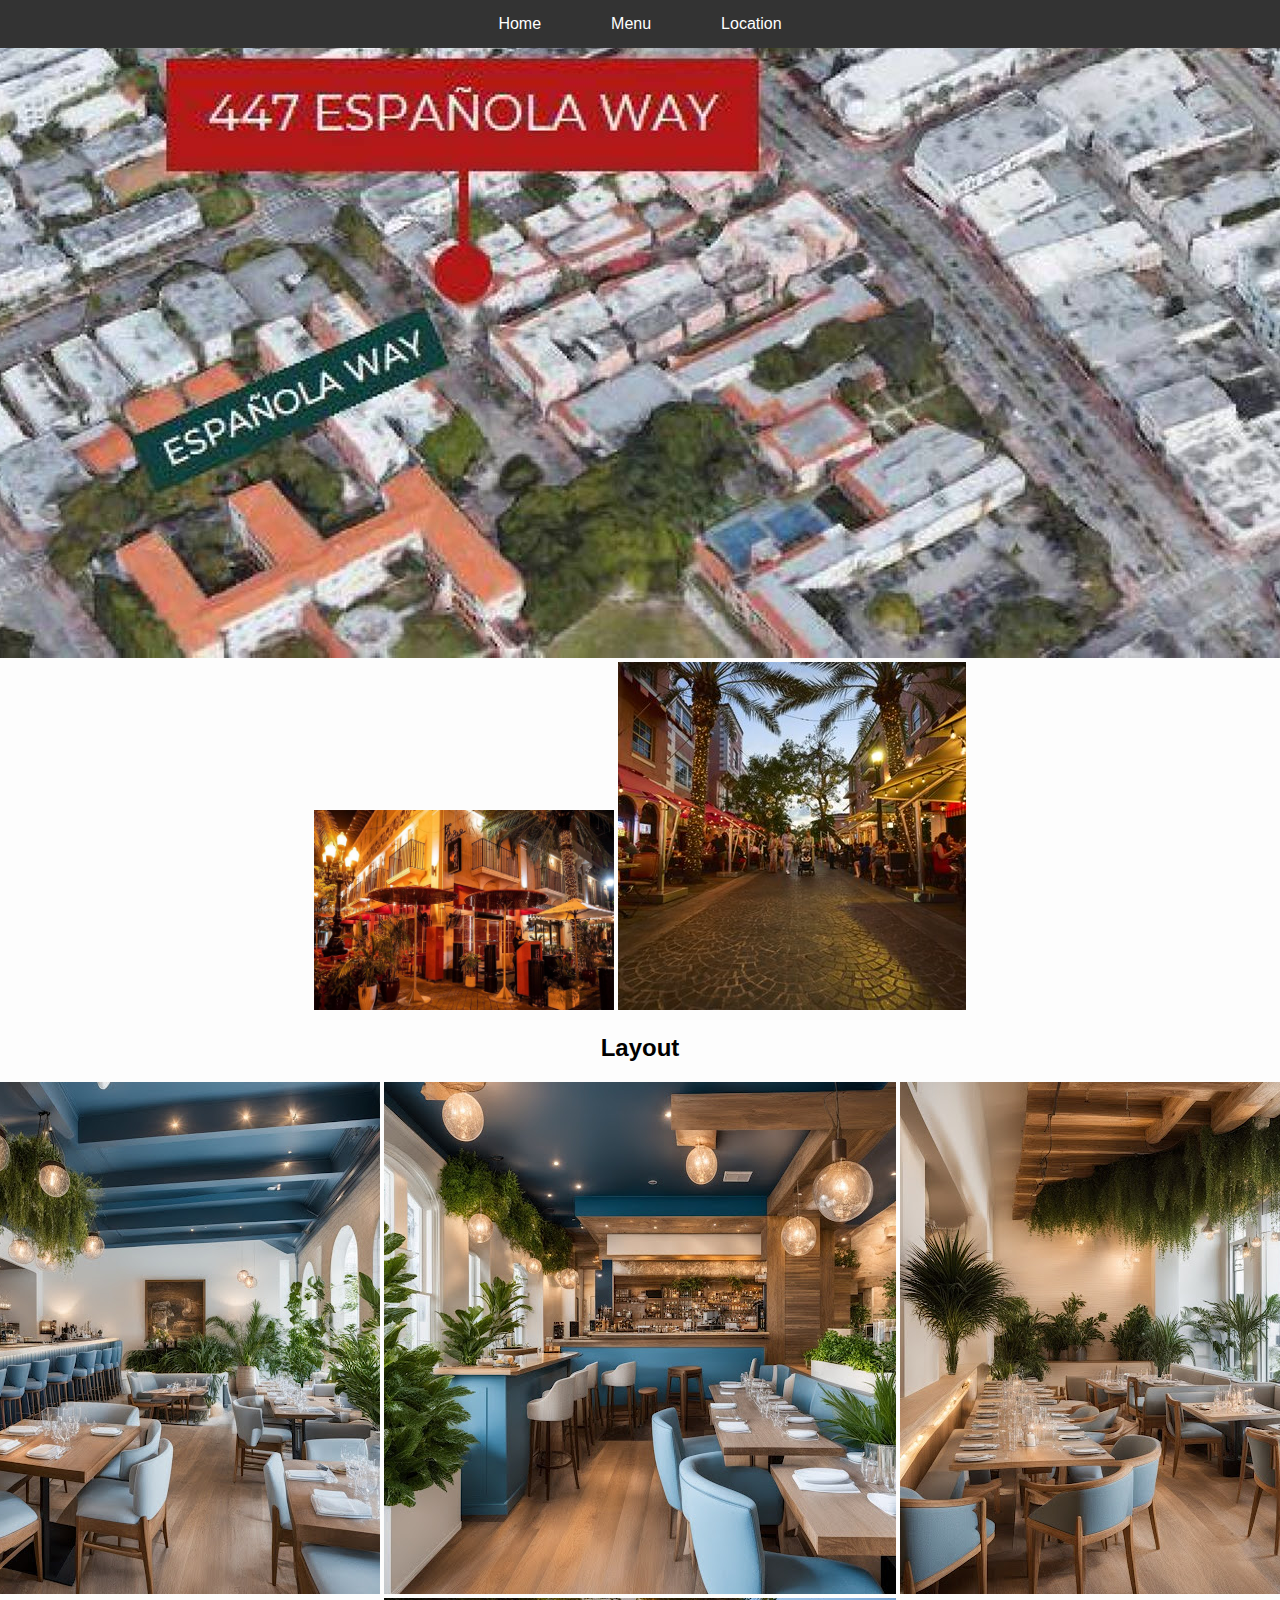
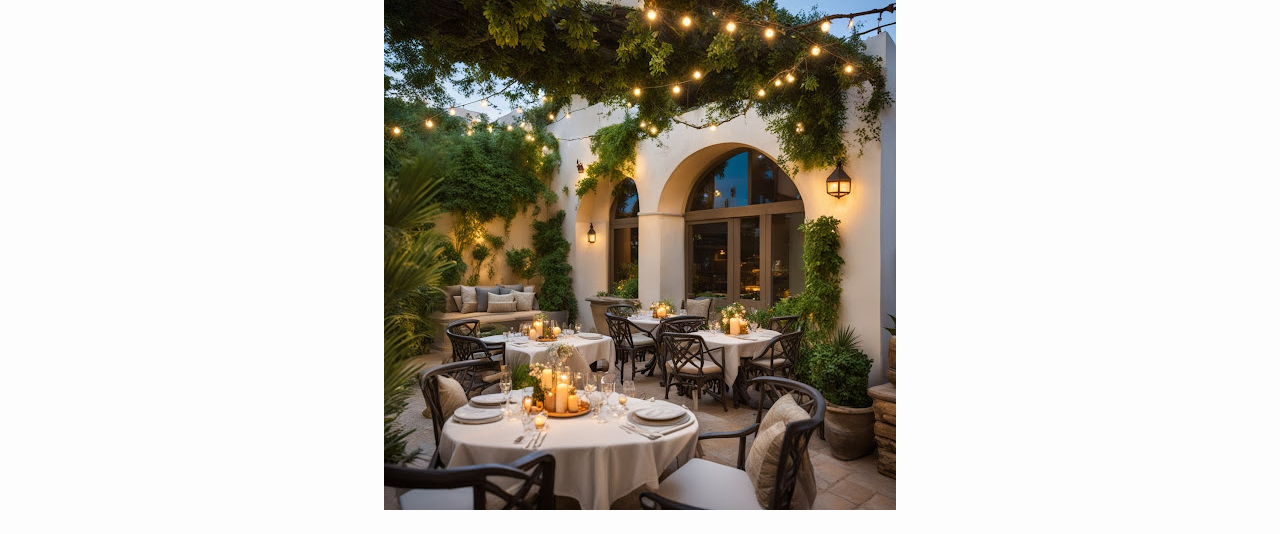
==== location.html @ dc6ff51f "changed image size" ====
<!DOCTYPE html>
<html lang="en">
<head>
    <meta charset="UTF-8">
    <meta name="viewport" content="width=device-width, initial-scale=1.0">
    <title>Greek Restaurant - Location</title>
    <link rel="stylesheet" href="styles.css">
</head>
<body>
    <header>
        <nav>
            <ul>
                <li><a href="index.html">Home</a></li>
                <li><a href="menu.html">Menu</a></li>
                <li><a href="location.html">Location</a></li>
            </ul>
        </nav>
    </header>

    <main>
        <section id="location">
            <h1>Our Location</h1>
           
            <p>State: Florida</p>

            <p>City: Miami Beach</p>

            <p>Street: 447 Espanola Way</p>

            <img src="Images/Espanola3.jpg" alt="Espanola3">

            <img src="Images/Espanola1.jpg" width="300" height="200" alt="Espanola1">
            
            <img src="Images/Espanola2.jpg" alt="Espanola2">
        </section>

        </section>

        <section id="pictures">
            <h2>Layout</h2>
                    <img src="Images/ResLayout1.jpg" alt="ResLayout1">

                    <img src="Images/ResLayout2.jpg" alt="ResLayout2">

                    <img src="Images/ResLayout3.jpg" alt="ResLayout3">

                    <img src="Images/ResLayout4.jpg" alt="ResLayout4">

                    <img src="Images/ResLayout5.jpg" alt="ResLayout5">

                    <img src="Images/ResLayout6.jpg" alt="ResLayout6">

            <!-- Add pictures here -->
        </section>
    </main>
</body>
</html>
---- styles.css ----
body {
    font-family: Arial, sans-serif;
    margin: 0;
    padding: 0;
    background-color: #fdfdfd; /* Pearl white background */
    color: #000000; /* Black text */
    display: flex;
    justify-content: center;
    align-items: center;
    flex-direction: column;
    height: 100vh;
}

header {
    background-color: #333;
    width: 100%;
    position: fixed;
    top: 0;
}

nav ul {
    list-style: none;
    margin: 0;
    padding: 0;
    display: flex;
    justify-content: center;
}

nav ul li {
    margin: 0 15px;
}

nav ul li a {
    color: white;
    text-decoration: none;
    padding: 15px 20px;
    display: block;
}

nav ul li a:hover {
    background-color: #575757;
}

main {
    padding-top: 70px; /* To avoid content being hidden behind fixed header */
    text-align: center;
}

section {
    margin: 20px 0;
}

h1, h2 {
    color: #000000; /* Black text */
}

p {
    color: #000000; /* Black text */
}
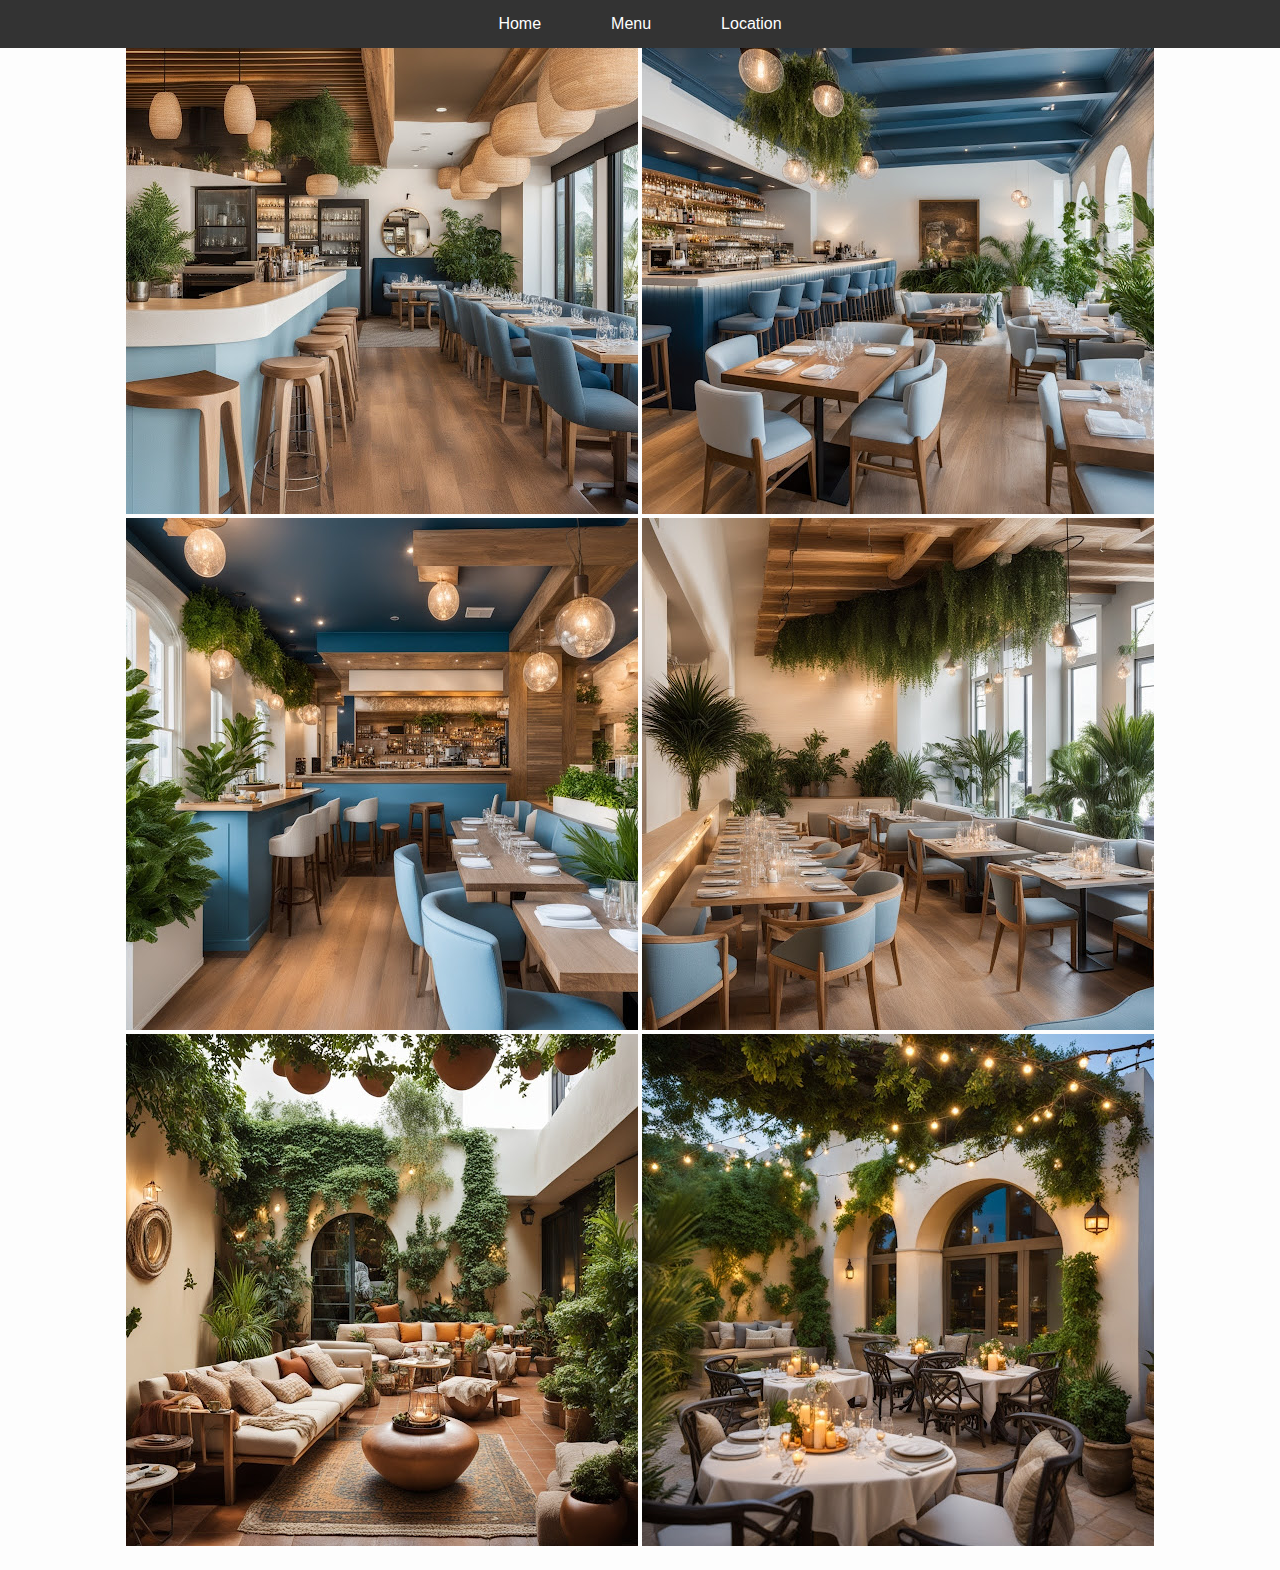
==== commit 02129735: "changed image size" ====
--- a/location.html
+++ b/location.html
@@ -27,7 +27,7 @@
 
             <p>Street: 447 Espanola Way</p>
 
-            <img src="Images/Espanola3.jpg" alt="Espanola3">
+            <img src="Images/Espanola3.jpg" width="300" height="200" alt="Espanola3">
 
             <img src="Images/Espanola1.jpg" width="300" height="200" alt="Espanola1">
             
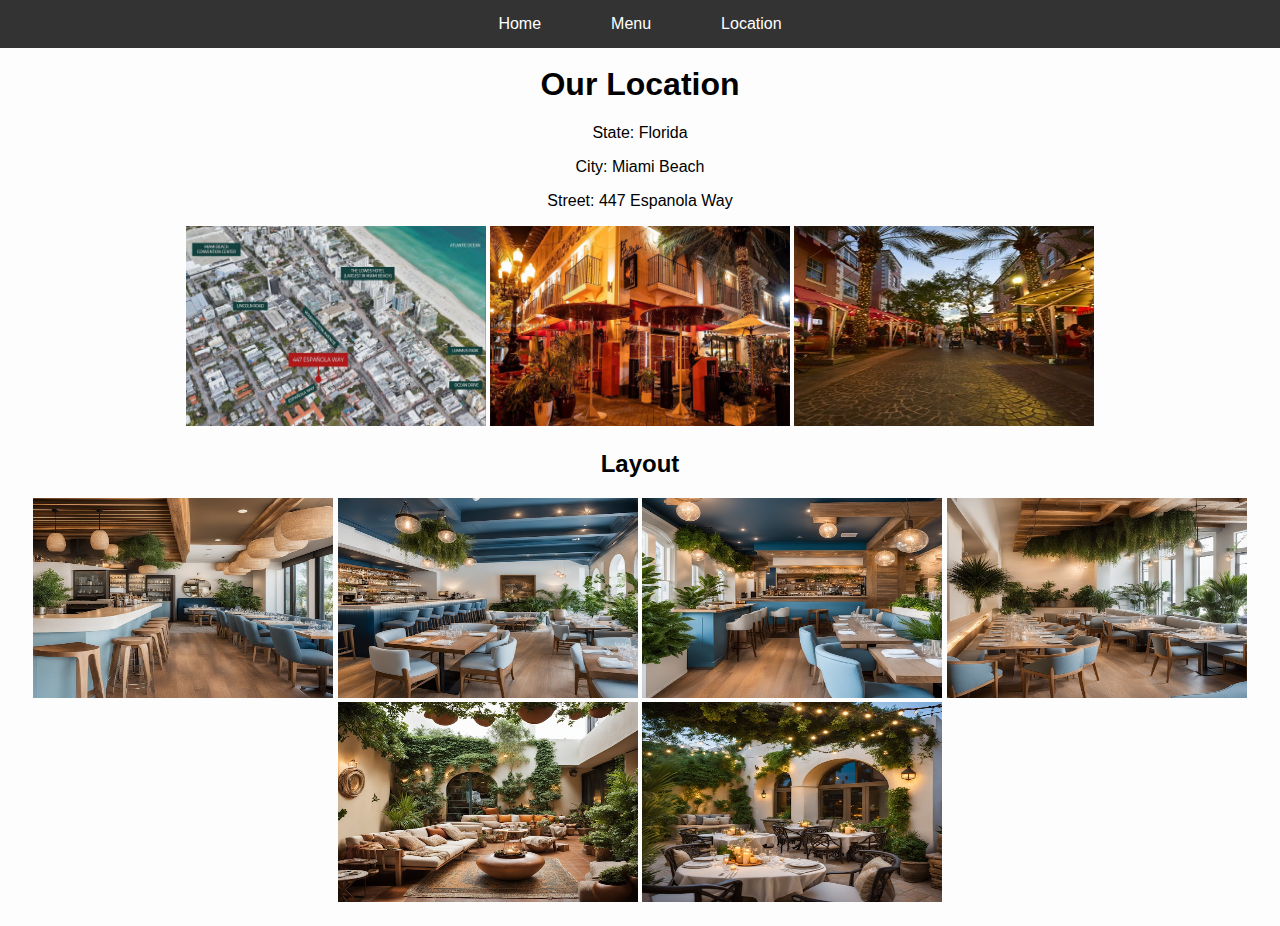
==== commit bdbf143e: "change size" ====
--- a/location.html
+++ b/location.html
@@ -18,7 +18,8 @@
     </header>
 
     <main>
-        <section id="location">
+        <section id="location-details">
+           
             <h1>Our Location</h1>
            
             <p>State: Florida</p>
@@ -31,24 +32,24 @@
 
             <img src="Images/Espanola1.jpg" width="300" height="200" alt="Espanola1">
             
-            <img src="Images/Espanola2.jpg" alt="Espanola2">
+            <img src="Images/Espanola2.jpg" width="300" height="200" alt="Espanola2">
         </section>
 
         </section>
 
         <section id="pictures">
             <h2>Layout</h2>
-                    <img src="Images/ResLayout1.jpg" alt="ResLayout1">
+                    <img src="Images/ResLayout1.jpg"  width="300" height="200" alt="ResLayout1">
 
-                    <img src="Images/ResLayout2.jpg" alt="ResLayout2">
+                    <img src="Images/ResLayout2.jpg"  width="300" height="200" alt="ResLayout2">
 
-                    <img src="Images/ResLayout3.jpg" alt="ResLayout3">
+                    <img src="Images/ResLayout3.jpg"  width="300" height="200" alt="ResLayout3">
 
-                    <img src="Images/ResLayout4.jpg" alt="ResLayout4">
+                    <img src="Images/ResLayout4.jpg"  width="300" height="200" alt="ResLayout4">
 
-                    <img src="Images/ResLayout5.jpg" alt="ResLayout5">
+                    <img src="Images/ResLayout5.jpg"  width="300" height="200" alt="ResLayout5">
 
-                    <img src="Images/ResLayout6.jpg" alt="ResLayout6">
+                    <img src="Images/ResLayout6.jpg"  width="300" height="200" alt="ResLayout6">
 
             <!-- Add pictures here -->
         </section>
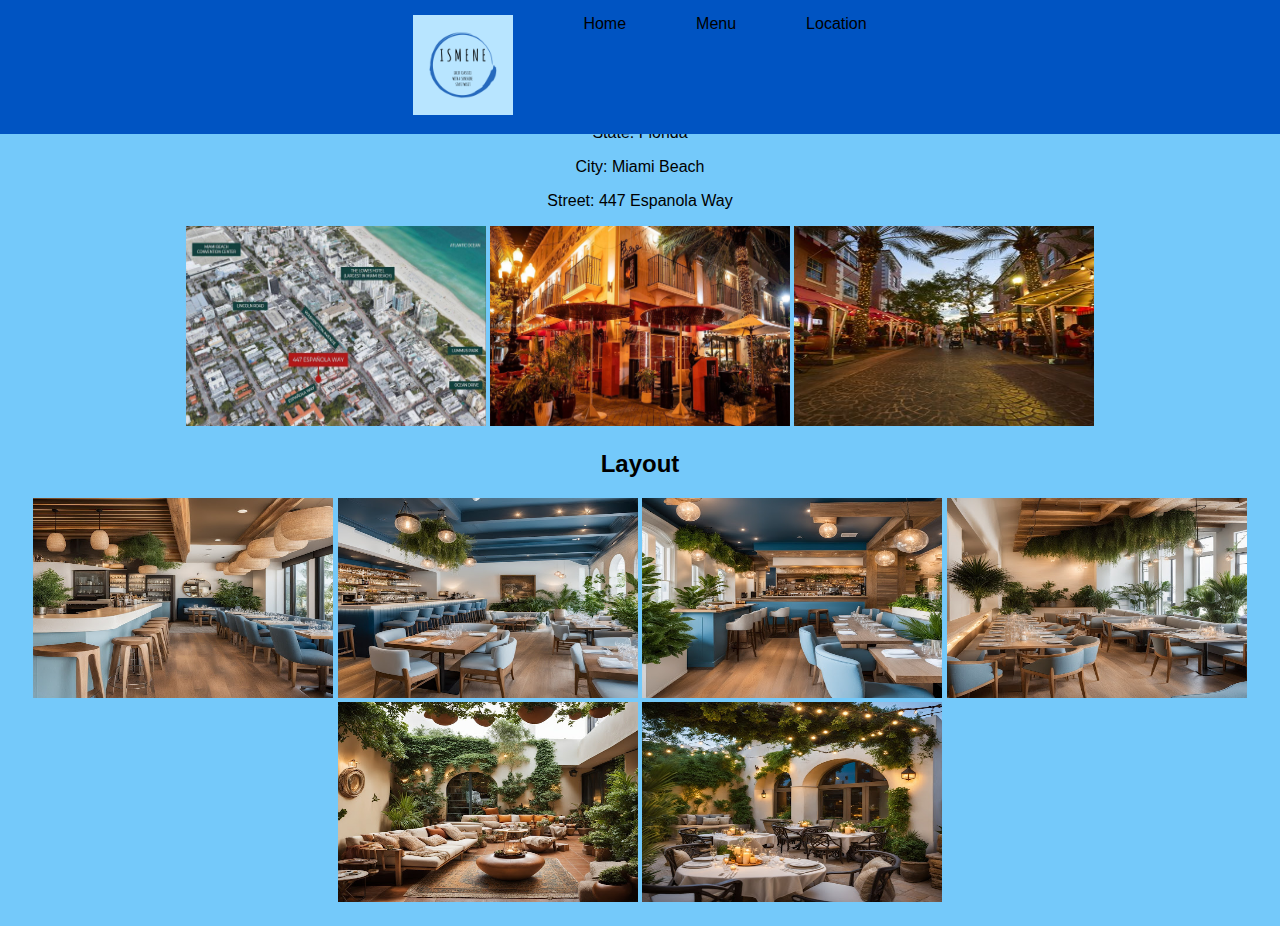
==== commit e09e78c5: "added logo to all pages" ====
--- a/location.html
+++ b/location.html
@@ -10,6 +10,7 @@
     <header>
         <nav>
             <ul>
+                <li><a href="index.html"><img src="Images/TempLogo.png" width="100" height="100"  alt="logo" class="nav-logo"></a></li>
                 <li><a href="index.html">Home</a></li>
                 <li><a href="menu.html">Menu</a></li>
                 <li><a href="location.html">Location</a></li>
--- a/styles.css
+++ b/styles.css
@@ -2,8 +2,8 @@
     font-family: Arial, sans-serif;
     margin: 0;
     padding: 0;
-    background-color: #fdfdfd; /* Pearl white background */
-    color: #000000; /* Black text */
+    background-color: #74c9fa; /* Pearl white background */
+    color: #0054c2; /* Black text */
     display: flex;
     justify-content: center;
     align-items: center;
@@ -12,7 +12,7 @@
 }
 
 header {
-    background-color: #333;
+    background-color: #0054c2;
     width: 100%;
     position: fixed;
     top: 0;
@@ -31,7 +31,7 @@
 }
 
 nav ul li a {
-    color: white;
+    color: rgb(0, 0, 0);
     text-decoration: none;
     padding: 15px 20px;
     display: block;
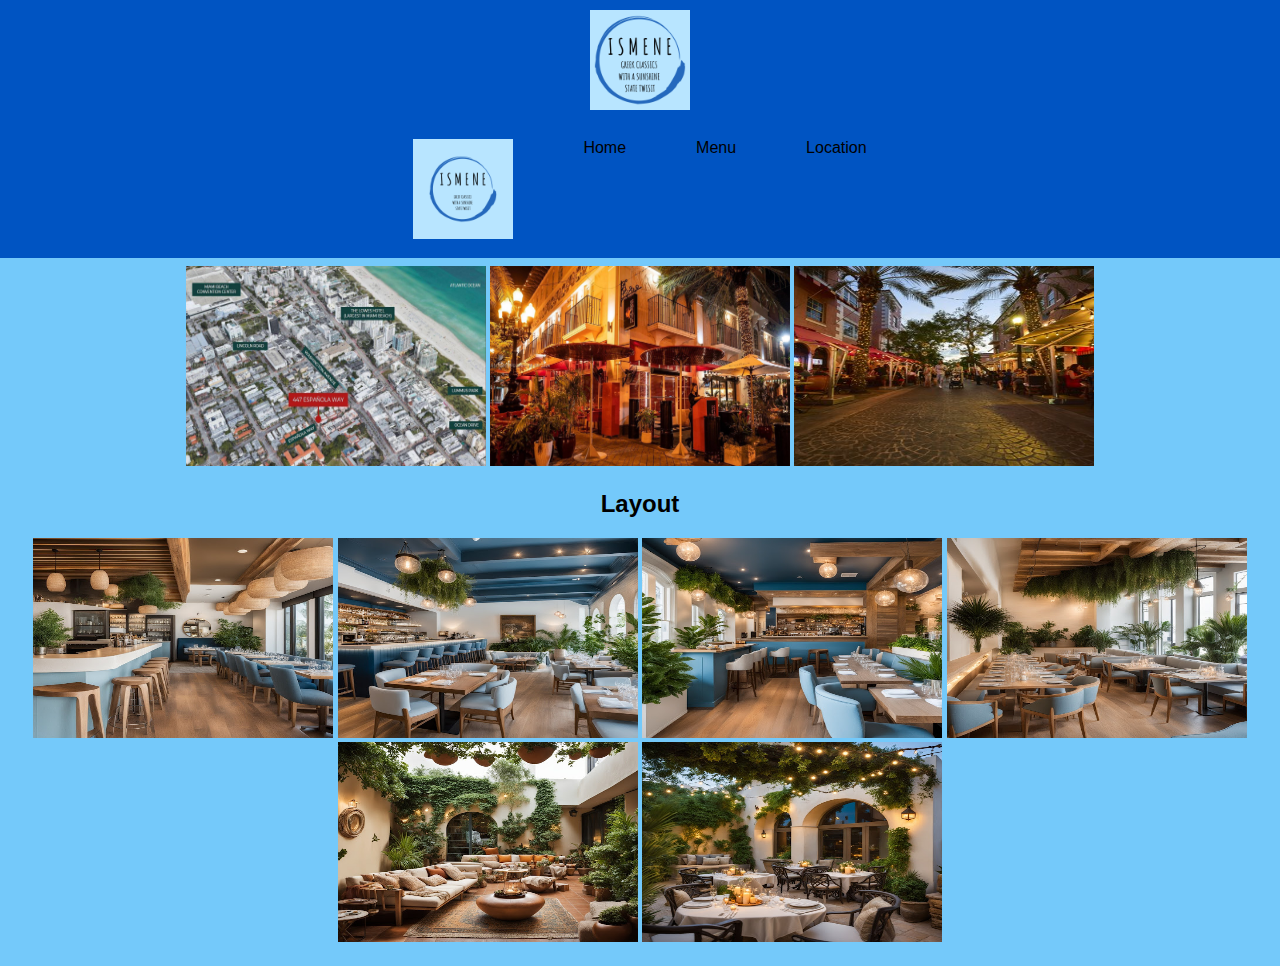
==== commit e9b05afe: "cool" ====
--- a/location.html
+++ b/location.html
@@ -8,6 +8,9 @@
 </head>
 <body>
     <header>
+        <div class="logo-container">
+            <a href="index.html"><img src="Images/TempLogo2.png" width="100" height="100"  alt="logo" class="nav-logo"></a>
+        </div>
         <nav>
             <ul>
                 <li><a href="index.html"><img src="Images/TempLogo.png" width="100" height="100"  alt="logo" class="nav-logo"></a></li>
--- a/styles.css
+++ b/styles.css
@@ -2,8 +2,8 @@
     font-family: Arial, sans-serif;
     margin: 0;
     padding: 0;
-    background-color: #74c9fa; /* Pearl white background */
-    color: #0054c2; /* Black text */
+    background-color: #74c9fa; /* Page light blue */
+    color: #0054c2; /* Dark BLue but dont know where */
     display: flex;
     justify-content: center;
     align-items: center;
@@ -16,6 +16,22 @@
     width: 100%;
     position: fixed;
     top: 0;
+    display: flex;
+    flex-direction: column;
+    align-items: center;
+}
+
+.logo-container {
+    padding: 10px;
+    background-color: #0054c2; /* Dark Blue */
+    width: 100%;
+    text-align: center;
+}
+
+.nav-logo {
+    max-width: 100%;
+    height: auto;
+    background-color: #0054c2;
 }
 
 nav ul {
@@ -24,6 +40,7 @@
     padding: 0;
     display: flex;
     justify-content: center;
+    width: 100%;
 }
 
 nav ul li {
@@ -42,7 +59,7 @@
 }
 
 main {
-    padding-top: 70px; /* To avoid content being hidden behind fixed header */
+    padding-top: 150px; /* To avoid content being hidden behind fixed header */
     text-align: center;
 }
 
@@ -57,3 +74,19 @@
 p {
     color: #000000; /* Black text */
 }
+
+@media (max-width: 768px) {
+    nav ul {
+        flex-direction: column;
+        text-align: center;
+    }
+
+    nav ul li {
+        margin: 0.5rem 0;
+    }
+
+    .nav-logo {
+        width: 100%;
+        height: auto;
+    }
+}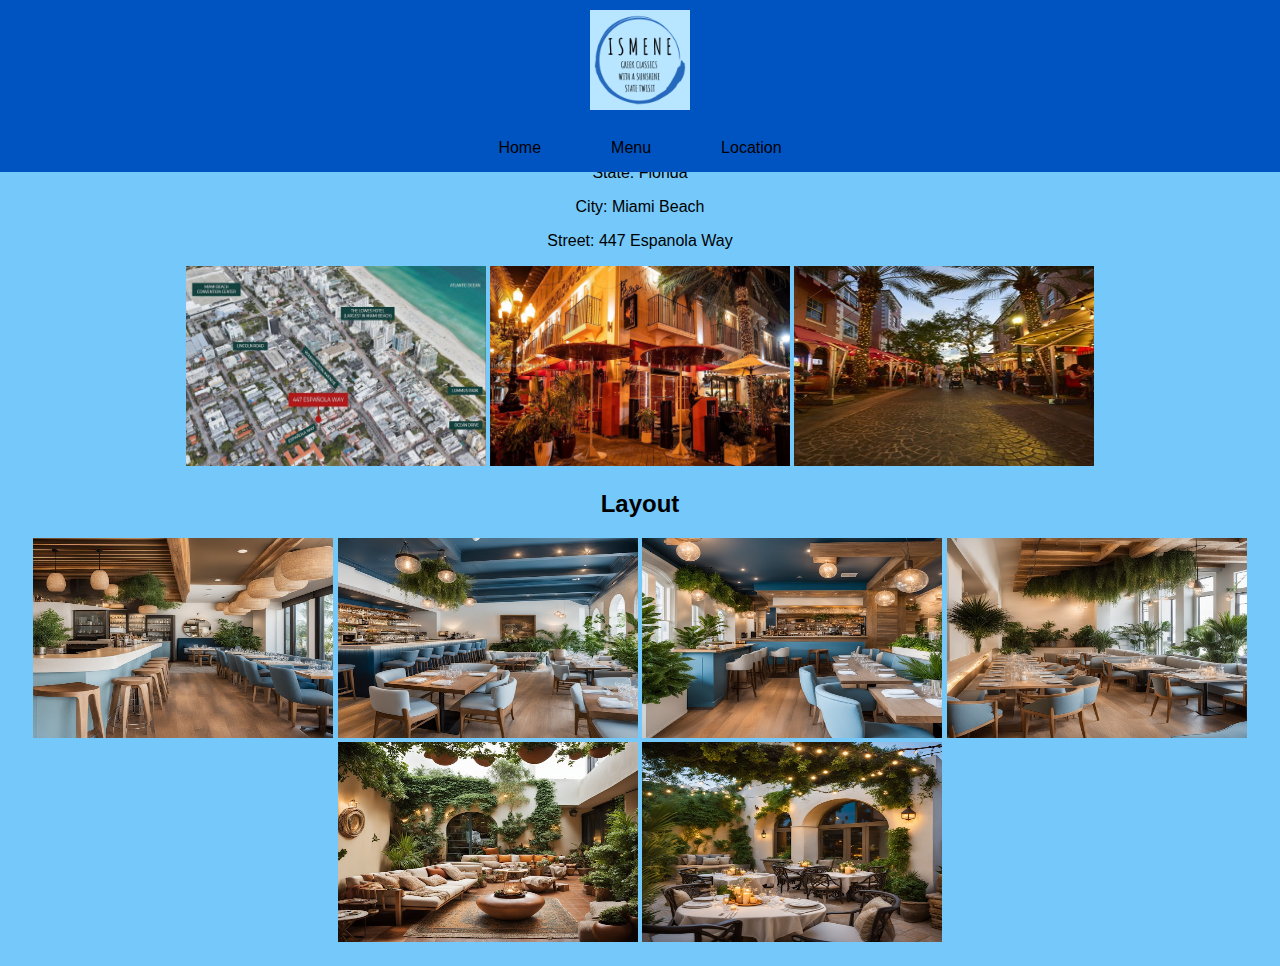
==== commit 3a0b3bdb: "changed logo" ====
--- a/location.html
+++ b/location.html
@@ -13,7 +13,6 @@
         </div>
         <nav>
             <ul>
-                <li><a href="index.html"><img src="Images/TempLogo.png" width="100" height="100"  alt="logo" class="nav-logo"></a></li>
                 <li><a href="index.html">Home</a></li>
                 <li><a href="menu.html">Menu</a></li>
                 <li><a href="location.html">Location</a></li>
@@ -24,7 +23,7 @@
     <main>
         <section id="location-details">
            
-            <h1>Our Location</h1>
+            <h1>Location</h1>
            
             <p>State: Florida</p>
 
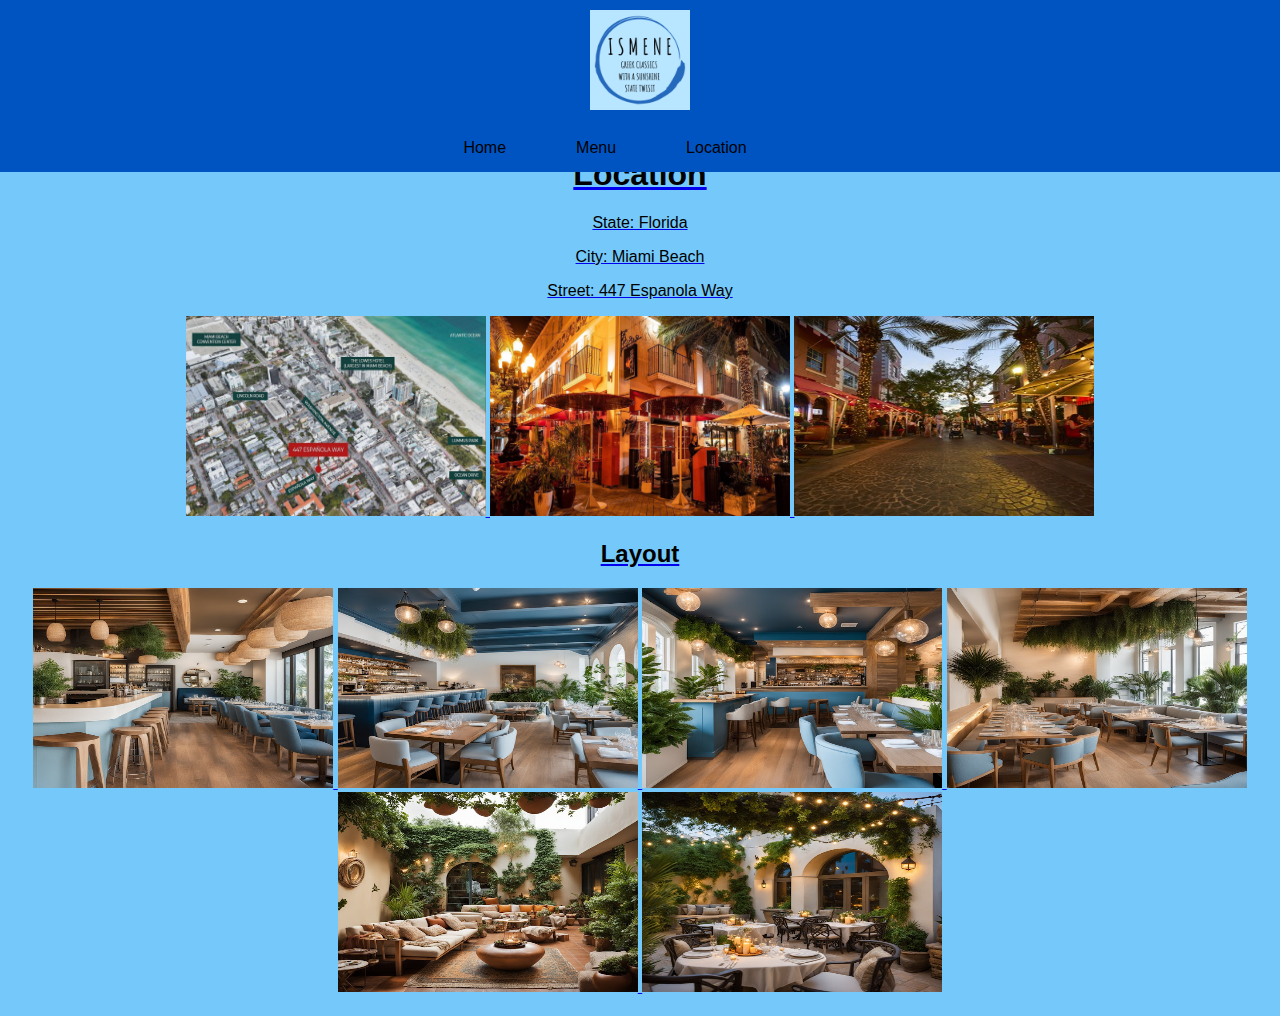
==== commit 8f2010dd: "added bootstrap" ====
--- a/location.html
+++ b/location.html
@@ -16,6 +16,7 @@
                 <li><a href="index.html">Home</a></li>
                 <li><a href="menu.html">Menu</a></li>
                 <li><a href="location.html">Location</a></li>
+                <li><a href="path/to/bootstrap.min.css" rel="stylesheet" </a></li>
             </ul>
         </nav>
     </header>
--- a/styles.css
+++ b/styles.css
@@ -3,7 +3,7 @@
     margin: 0;
     padding: 0;
     background-color: #74c9fa; /* Page light blue */
-    color: #0054c2; /* Dark BLue but dont know where */
+    color: #0054c2; /* Dark Blue */
     display: flex;
     justify-content: center;
     align-items: center;
@@ -59,7 +59,7 @@
 }
 
 main {
-    padding-top: 150px; /* To avoid content being hidden behind fixed header */
+    padding-top: 250px; /* To avoid content being hidden behind fixed header */
     text-align: center;
 }
 
@@ -89,4 +89,4 @@
         width: 100%;
         height: auto;
     }
-}+}
